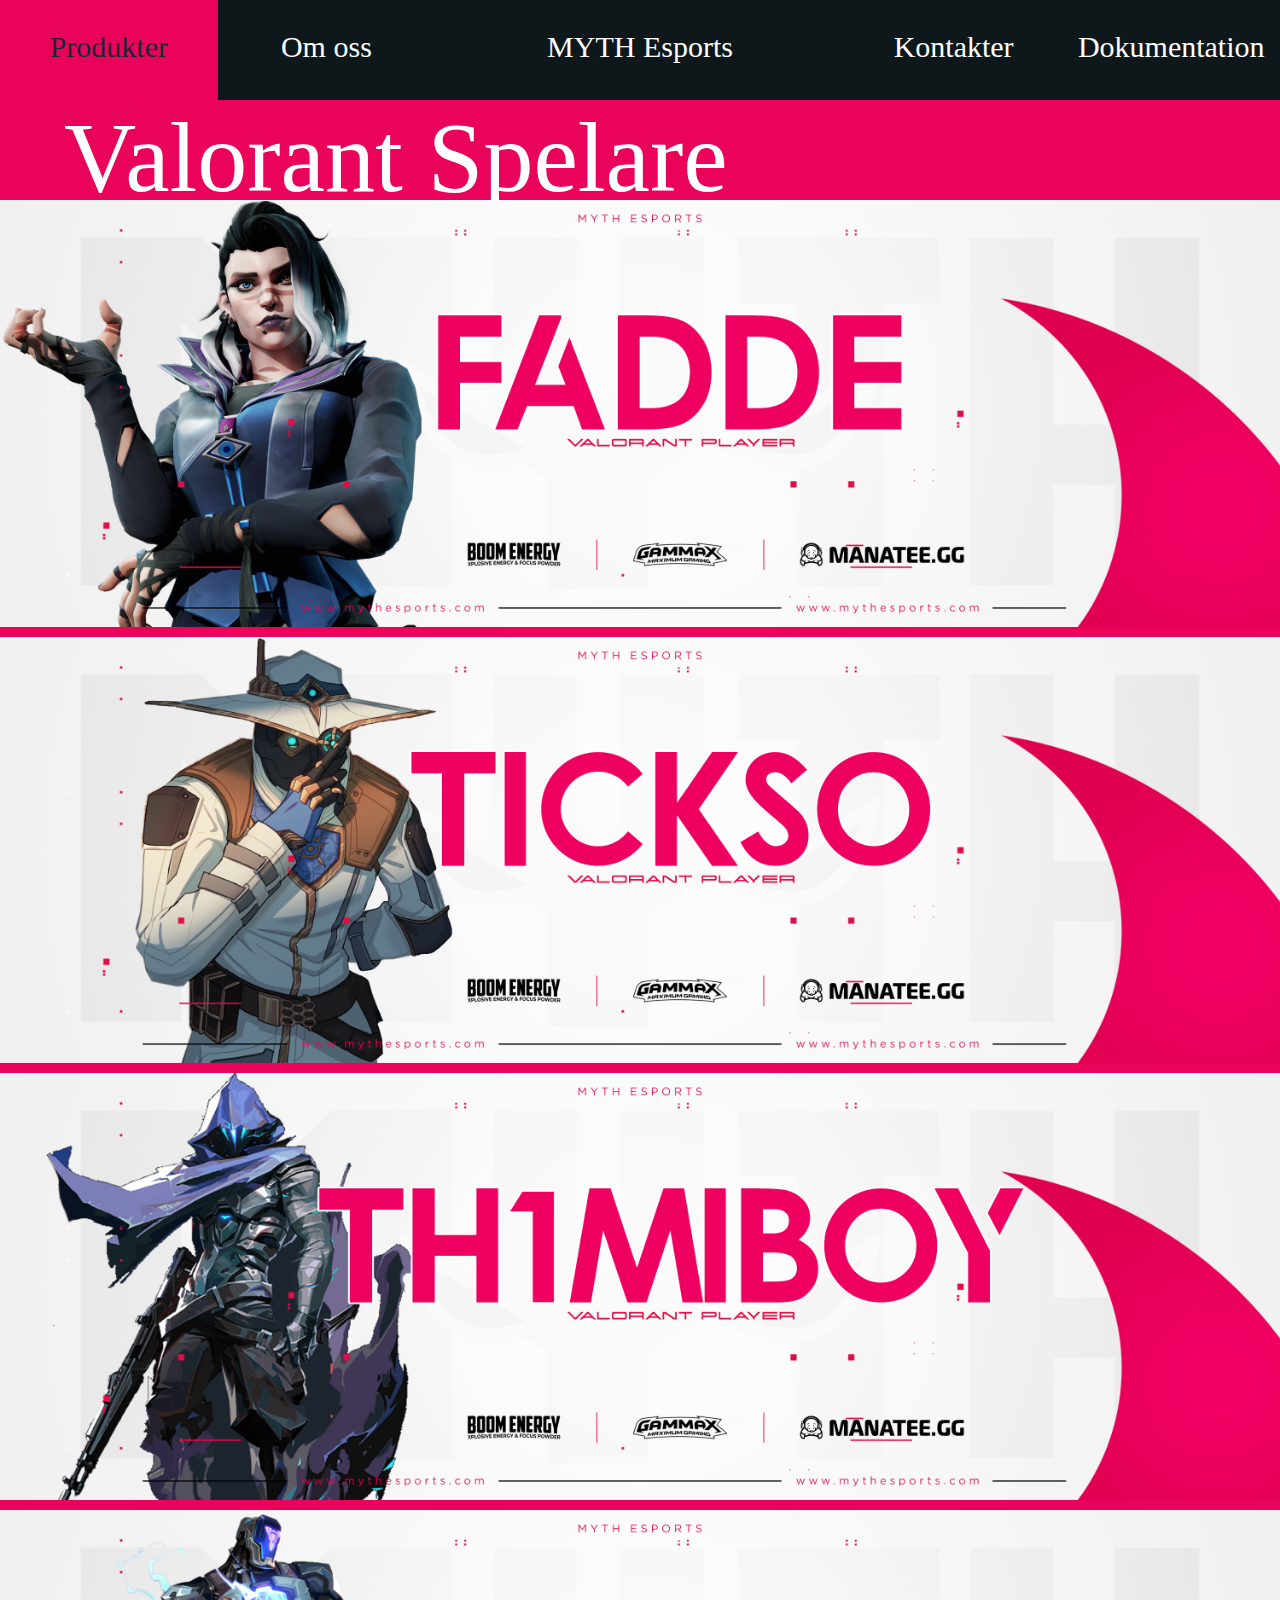
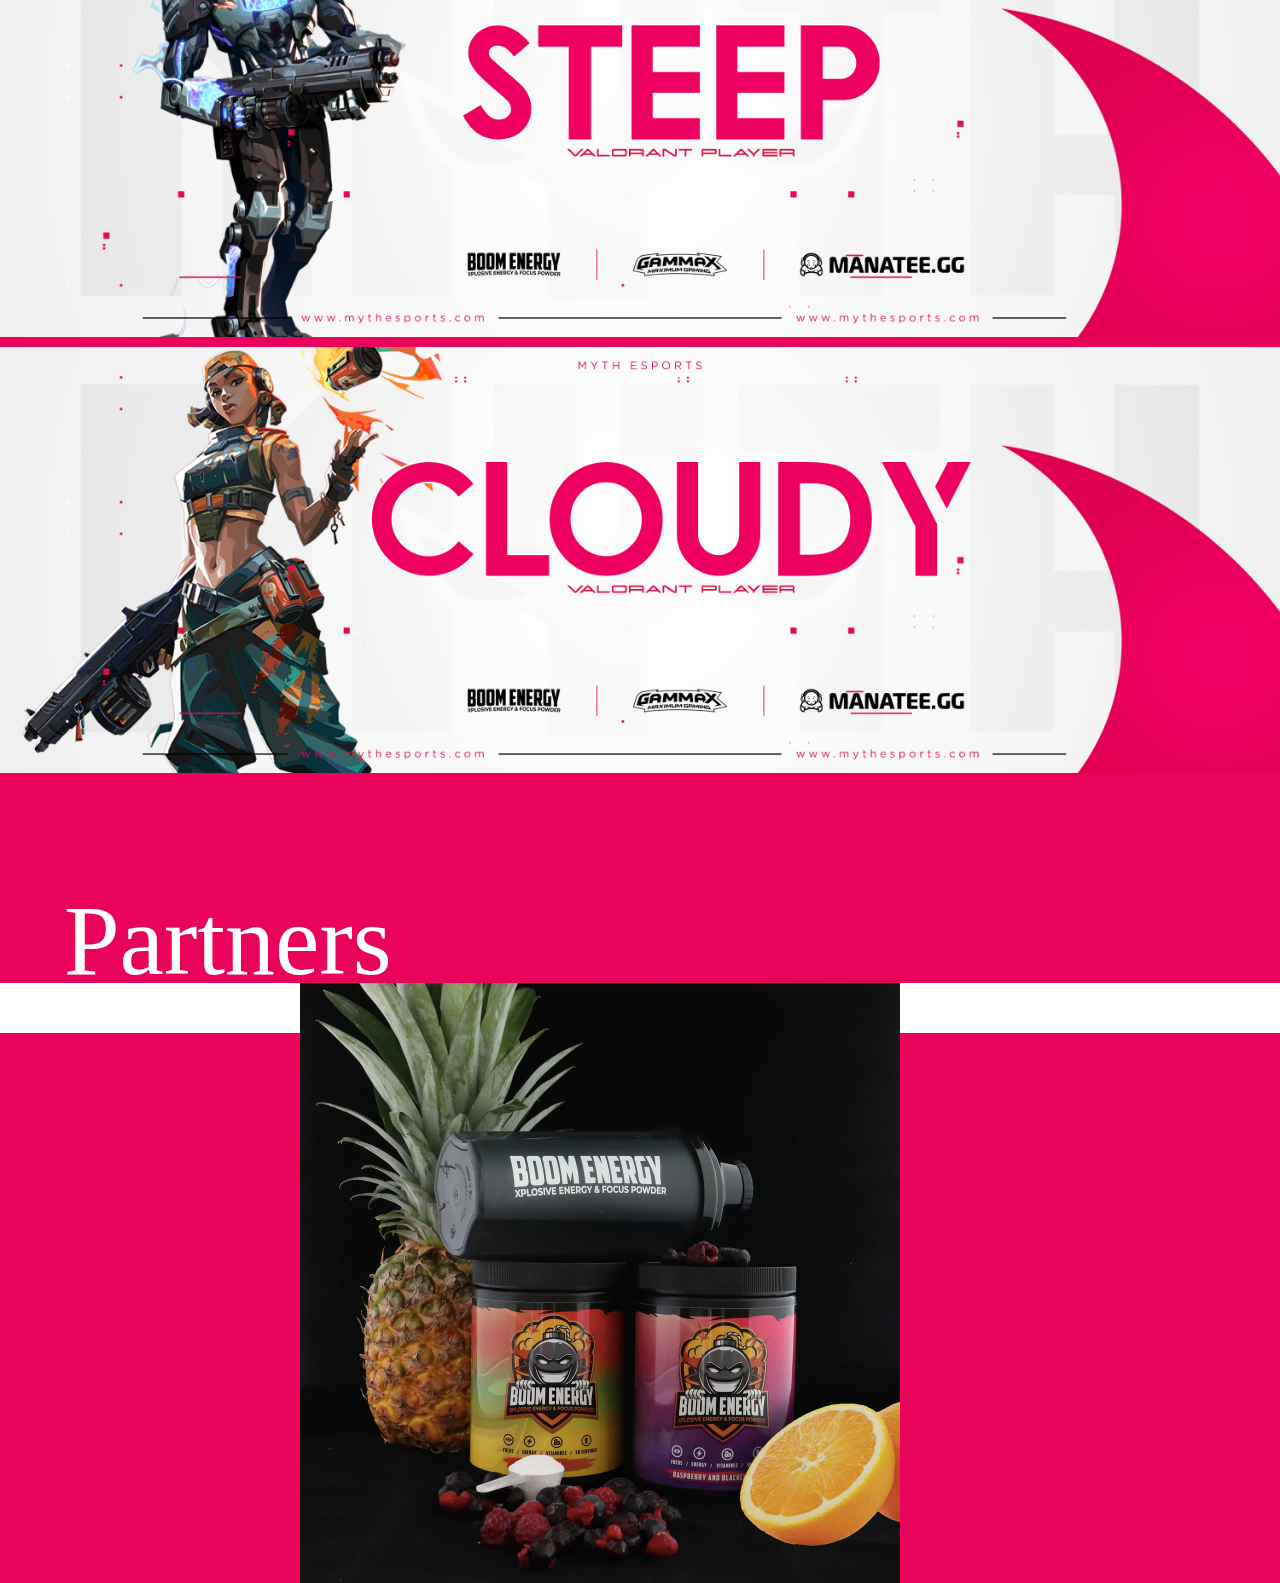
==== about.html @ ecd2f98d "initial commit" ====
<html>
    <head>
        <link rel="stylesheet" href="./css/style.css">
    </head>
    <body>
        <nav>
            <div class="topnav">
                <a href="products.html"><div class="item"><p>Produkter</p></div></a>
                <a href="about.html"><div class="item"><p>Om oss</p></div></a>
                <a href="index.html"id="middle-link"><div class="item-center"><p>MYTH Esports</p></div></a>
                <a href="contacts.html"><div class="item"><p>Kontakter</p></div></a>
                <a href="documentation.html"><div class="item"><p>Dokumentation</p></div></a>
            </div>
       </nav>
       <div class="title-white">
            <p>Valorant Spelare</p>
       </div>
        <div class="picture">
            <img src="img/FADDE banner MYTH.png" alt="FADDE banner" width="100%">
        </div>
        <div class="picture">
            <img src="img/Tickso banner MYTH.png" alt="tickso banner" width="100%">
        </div>
        <div class="picture">
            <img src="img/Th1miboy1 banner MYTH.png" alt="Th1miboy1 banner" width="100%">
        </div>
        <div class="picture">
            <img src="img/steep banner MYTH.png" alt="steep banner" width="100%">
        </div>
        <div class="picture">
            <img src="img/Cloudy banner MYTH.png" alt="Cloudys banner" width="100%">
        </div>
        <div class="title-white">
            <p>Partners</p>
           </div>
           <div class="bar">
                <div class="picture">
                    <img src="./img/boomenergy_fruit_beidepotten_1200x.webp" width="50%">
                </div>
           </div>
    </body>
</html>
---- css/style.css ----
body {
  background-color:#ea035b;
  margin:0;
  padding:0;
}

* {
  box-sizing: border-box;
}

.topnav { /* navbar */
  display: flex;
  background-color:#0e181b;
  height: 100px;
  width: 100vw;
  overflow:hidden;
  position: fixed;
  top:0;
}

.topnav, a:link, a:visited { /* länkar */
  text-decoration: none;
  color:#FFFFFF;
}

.item {
  display: flex;
  height:200px;
  width: 200px;
  background-color:#0e181b;
  justify-content: center;
  font-size: 30px;
  font-family:Impact;
  width: 100%;
}

.item-center {
  display: flex;
  flex-grow: 1;
  background-color:#0e181b;
  justify-content: center;
   font-size: 30px;
  font-family:Impact;
}

a {
  width: 17%;
}

.item:hover,:focus {
  background-color:#ea035b;
  color: #192734;
  transition: all 0.5s ease-out;
}

.item-center:hover,:focus {
  background-color:#ea035b;
  color:#192734;
  transition: all 0.5s ease-out;
}

#middle-link {
  display: flex;
  flex-grow: 1;
  background-color:#192734;
  justify-content: center;
   font-size: 30px;
  font-family:Impact;
}

.picture {
  display: grid;
  place-items: center;
  padding-bottom: 10px;
}

.title-white {
  margin-top: 100px;
  margin-left: 10px;
  color:#FFFFFF;
  font-size: 100px;
  font-family:Impact;
  height: 100px;
  margin-left: 5%;
}

.title-black {
    margin-top: 100px;
    margin-left: 10px;
    color:#0e181b;
    font-size: 100px;
    font-family:Impact;
    height: 100px;
    margin-left: 5%;
  }

.header {
  color: #FFFFFF;
  font-family:Impact;
  margin-left: 10px;
  font-size: 50px;
  margin-left: 5%;
}

.text {
  color: #FFFFFF;
  margin-left: 10px;
  font-size: 20px;
  margin-left: 5%;
}

.link {
  display: flex;
  flex-direction: row;
  margin-top: 10px;
  margin-left: 5%;
  font-size: 40px;
}

.bar {
  display:flex;
  width: 100%;
  height: 50px;
  color:#FFFFFF;
  background-color:#FFFFFF;
}

.container {
  display: flex;
  justify-content: flex-start;
  height: 50px;
  margin-bottom: 50px;
}

.item-2 {
  display: flex;
  background-color:#0e181b;
  justify-content: center;
  align-items: center;
  font-size: 30px;
  font-family:Impact;
  width: 275px;
  height: 50px;
}

.item-2:hover,:focus {
  background-color:#ea035b;
  color: #192734;
  transition: all 0.5s ease-out;
}

.link img {
  height: 50px;
  width: 70px;
  margin-left: 50px;
}
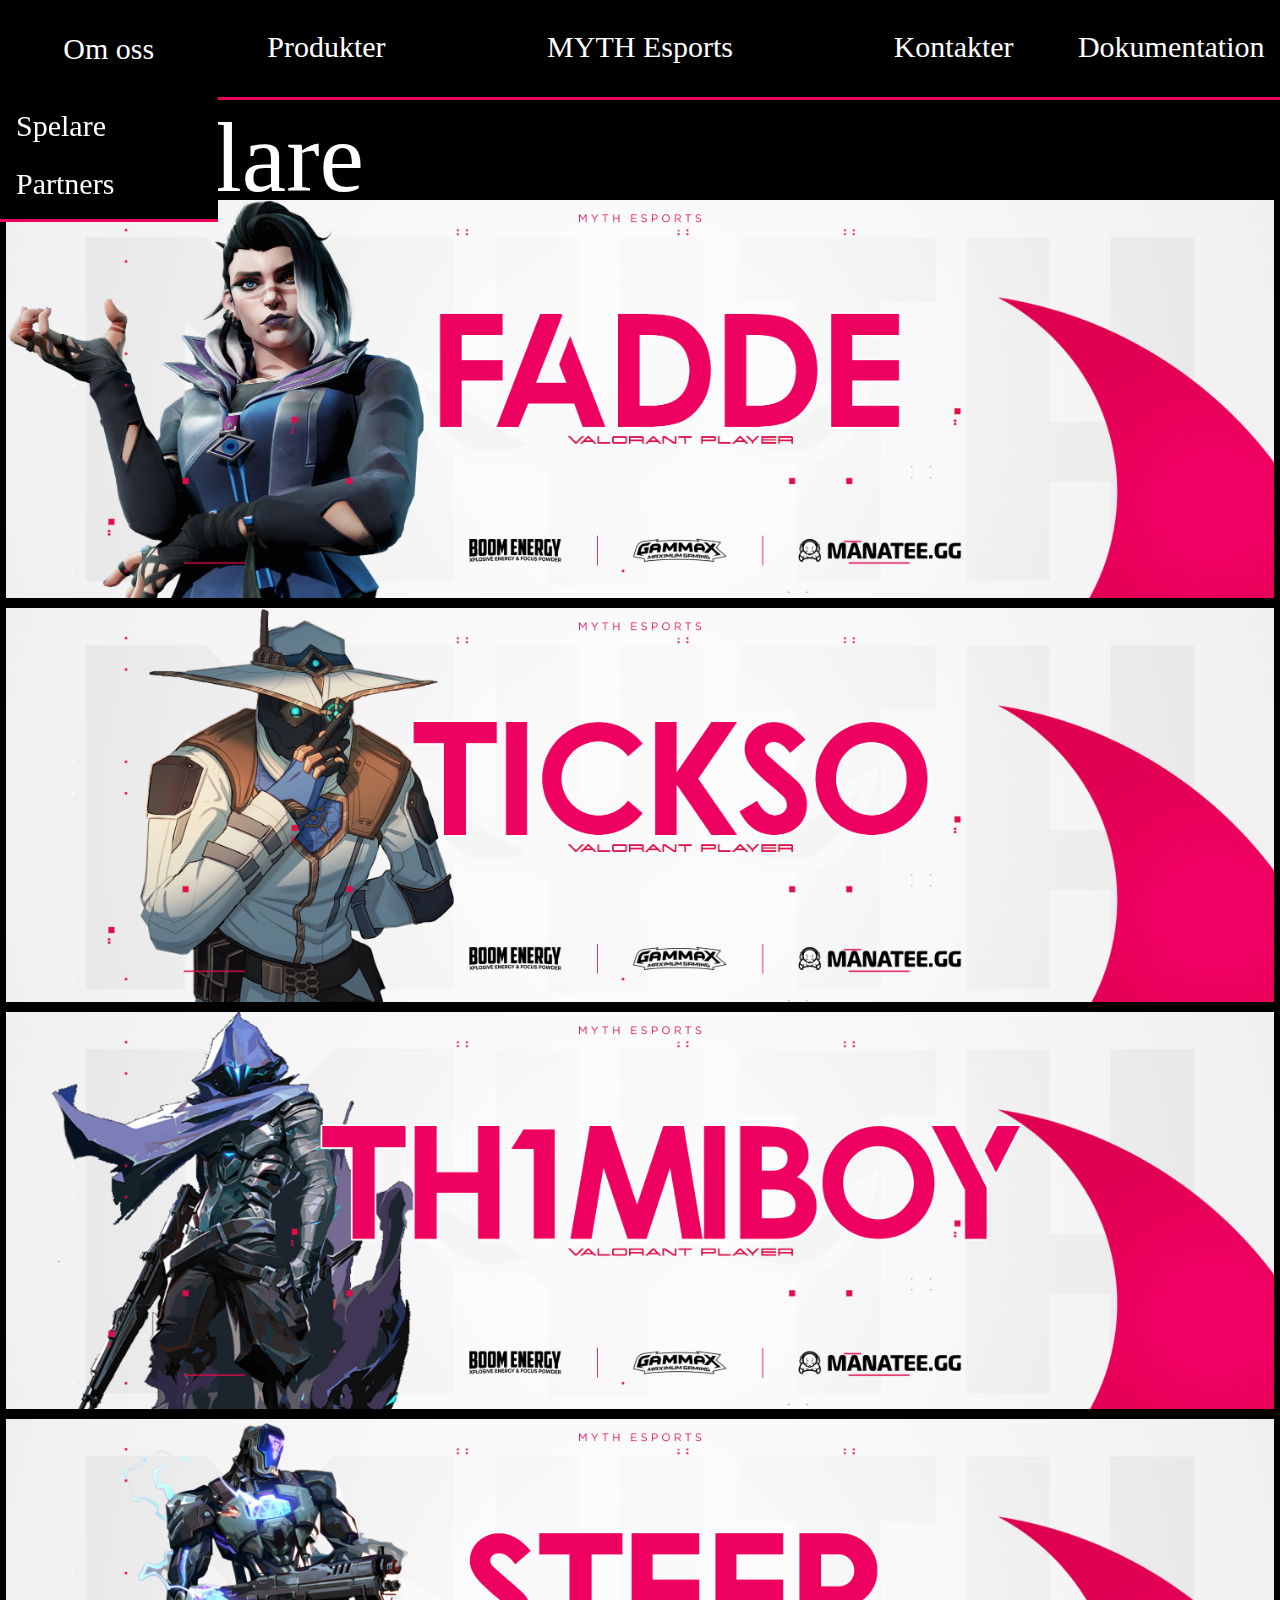
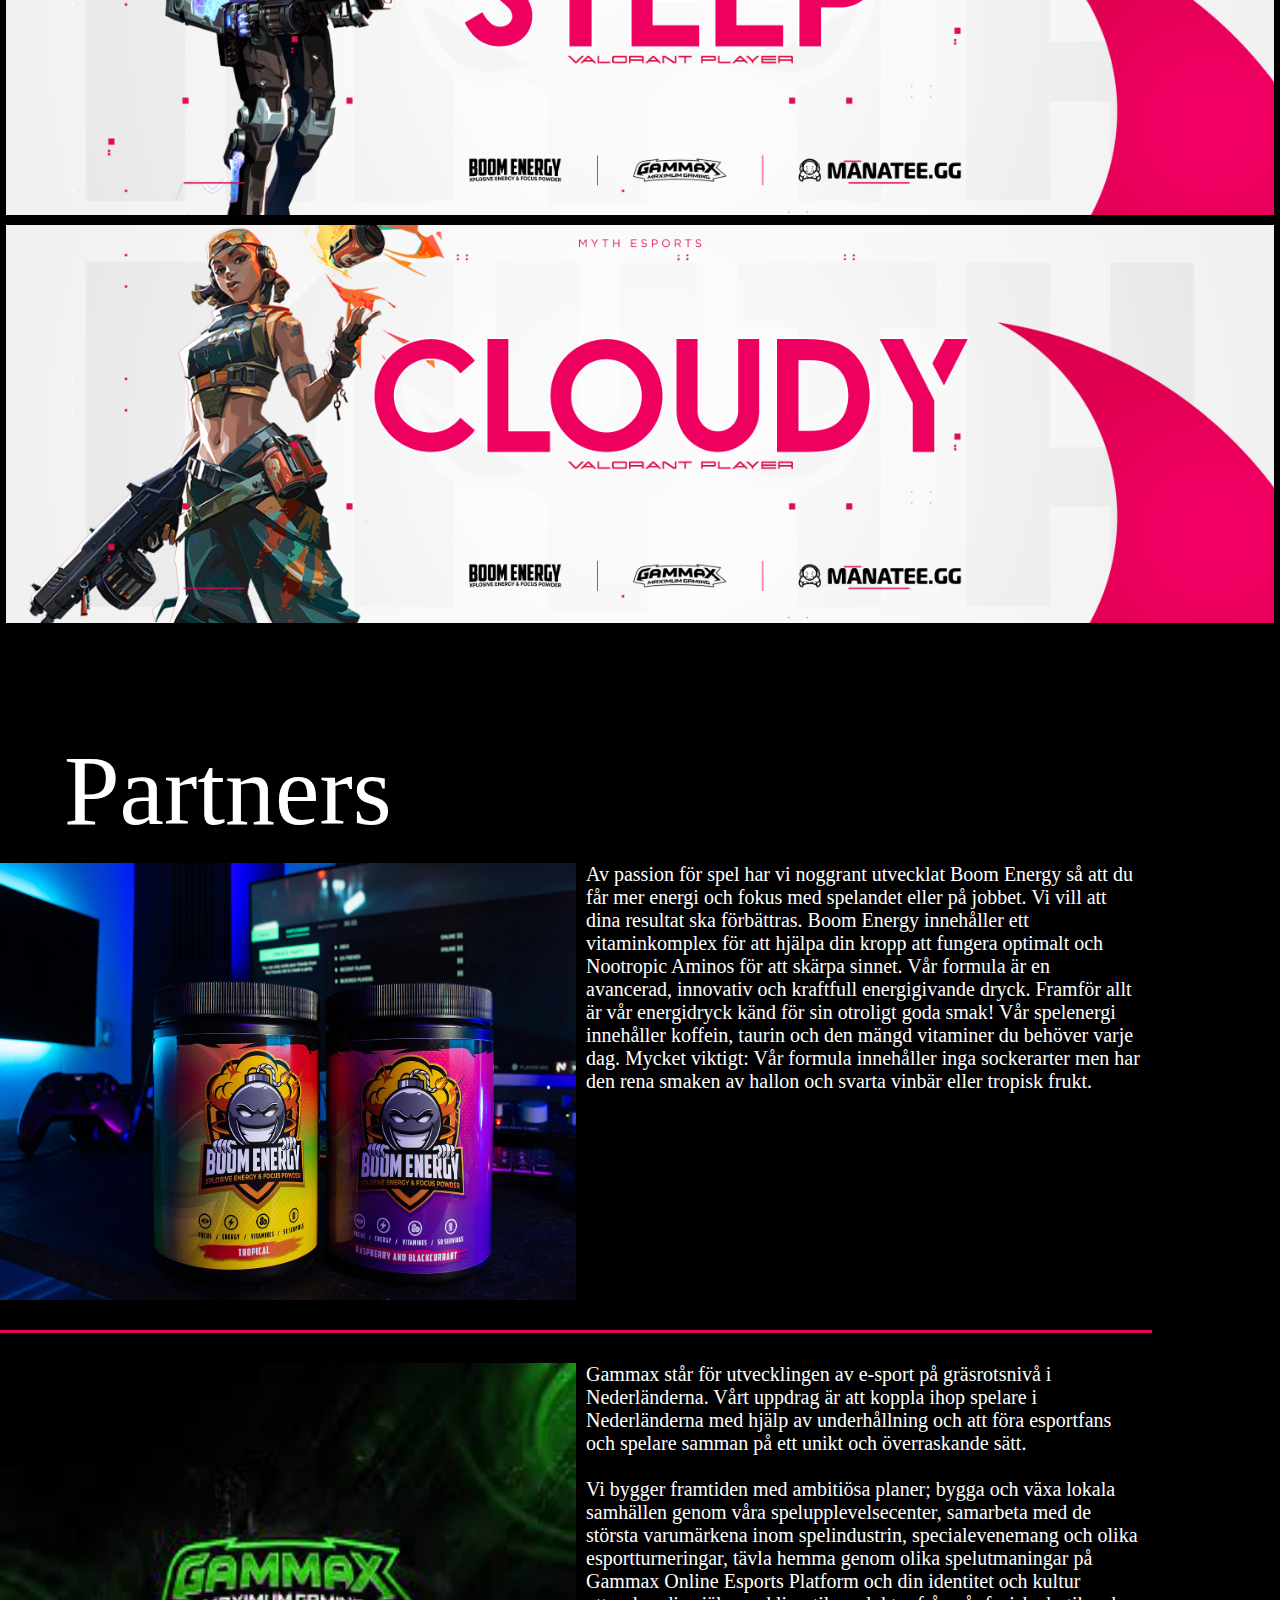
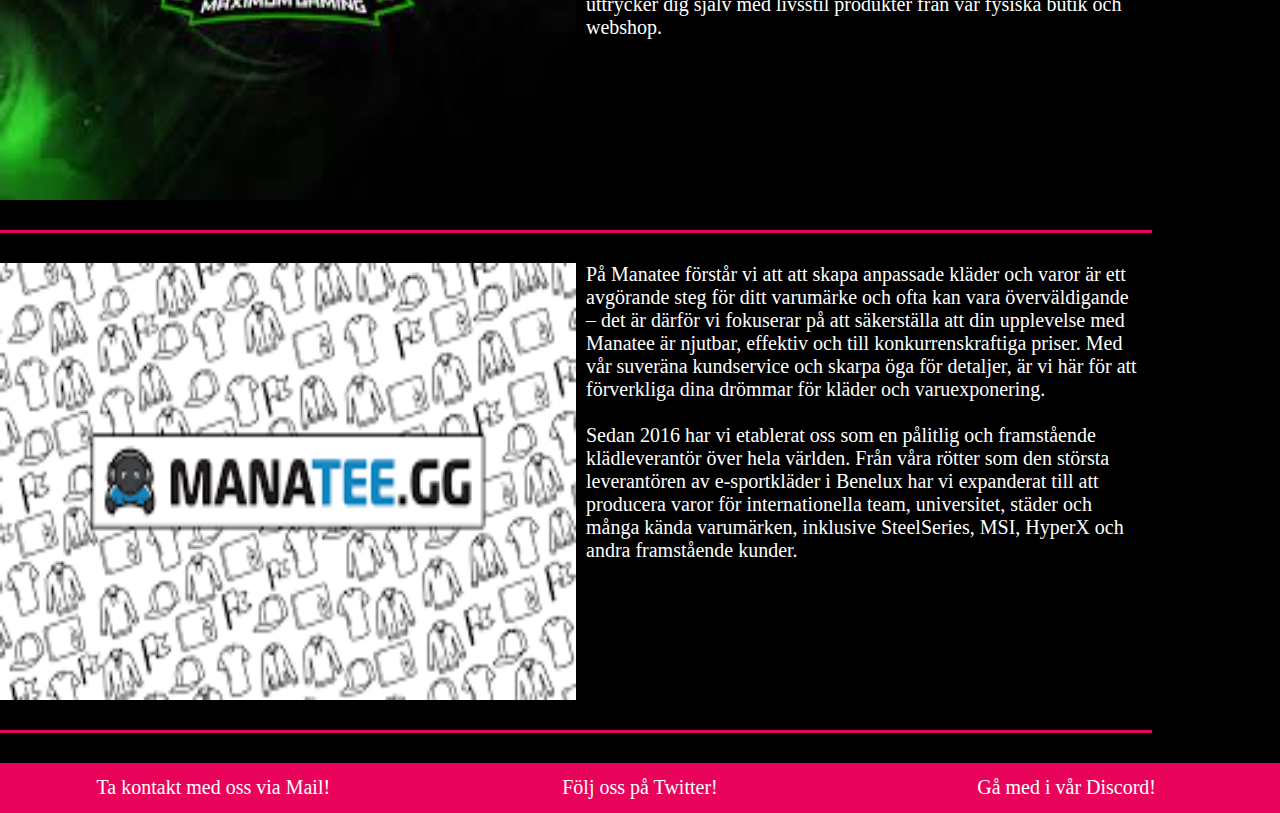
==== commit 1df00f97: "Final Commit" ====
--- a/about.html
+++ b/about.html
@@ -5,38 +5,70 @@
     <body>
         <nav>
             <div class="topnav">
-                <a href="products.html"><div class="item"><p>Produkter</p></div></a>
-                <a href="about.html"><div class="item"><p>Om oss</p></div></a>
+                <div class="dropdown">
+                    <button class="dropbtn">Om oss</button>
+                    <div class="dropdown-content">
+                      <a href="about.html#players">Spelare</a>
+                      <a href="about.html#partners">Partners</a>
+                    </div>
+                  </div>
+                <a href="index.html#products"><div class="item"><p>Produkter</p></div></a>
                 <a href="index.html"id="middle-link"><div class="item-center"><p>MYTH Esports</p></div></a>
                 <a href="contacts.html"><div class="item"><p>Kontakter</p></div></a>
                 <a href="documentation.html"><div class="item"><p>Dokumentation</p></div></a>
             </div>
        </nav>
        <div class="title-white">
-            <p>Valorant Spelare</p>
+            <a id="players"></a><p>Spelare</p>
        </div>
-        <div class="picture">
-            <img src="img/FADDE banner MYTH.png" alt="FADDE banner" width="100%">
+        <div class="img-players">
+            <img src="img/FADDE banner MYTH.png" alt="FADDE banner" width="99%">
         </div>
-        <div class="picture">
-            <img src="img/Tickso banner MYTH.png" alt="tickso banner" width="100%">
+        <div class="img-players">
+            <img src="img/Tickso banner MYTH.png" alt="tickso banner" width="99%">
         </div>
-        <div class="picture">
-            <img src="img/Th1miboy1 banner MYTH.png" alt="Th1miboy1 banner" width="100%">
+        <div class="img-players">
+            <img src="img/Th1miboy1 banner MYTH.png" alt="Th1miboy banner" width="99%">
         </div>
-        <div class="picture">
-            <img src="img/steep banner MYTH.png" alt="steep banner" width="100%">
+        <div class="img-players">
+            <img src="img/steep banner MYTH.png" alt="steep banner" width="99%">
         </div>
-        <div class="picture">
-            <img src="img/Cloudy banner MYTH.png" alt="Cloudys banner" width="100%">
+        <div class="img-players">
+            <img src="img/Cloudy banner MYTH.png" alt="Cloudy banner" width="99%">
         </div>
         <div class="title-white">
-            <p>Partners</p>
-           </div>
-           <div class="bar">
-                <div class="picture">
-                    <img src="./img/boomenergy_fruit_beidepotten_1200x.webp" width="50%">
-                </div>
-           </div>
+            <a id="partners"></a><p>Partners</p>
+        </div>
+        <div class="container-partners">
+            <img src="/img/IMG_0026.webp" alt="Boom Energy" width="50%">
+            <p>
+                Av passion för spel har vi noggrant utvecklat Boom Energy så att du får mer energi och fokus med spelandet eller på jobbet. Vi vill att dina resultat ska förbättras. Boom Energy innehåller ett vitaminkomplex för att hjälpa din kropp att fungera optimalt och Nootropic Aminos för att skärpa sinnet. Vår formula är en avancerad, innovativ och kraftfull energigivande dryck. Framför allt är vår energidryck känd för sin otroligt goda smak! Vår spelenergi innehåller koffein, taurin och den mängd vitaminer du behöver varje dag. Mycket viktigt: Vår formula innehåller inga sockerarter men har den rena smaken av hallon och svarta vinbär eller tropisk frukt.
+            </p>
+        </div>
+        <div class="container-partners">   
+            <img src="/img/nedladdning.jpeg" alt="Gammax Maximum Gaming" width="50%">
+            <p>
+                Gammax står för utvecklingen av e-sport på gräsrotsnivå i Nederländerna. Vårt uppdrag är att koppla ihop spelare i Nederländerna med hjälp av underhållning och att föra esportfans och spelare samman på ett unikt och överraskande sätt.<br><br>
+                Vi bygger framtiden med ambitiösa planer; bygga och växa lokala samhällen genom våra spelupplevelsecenter, samarbeta med de största varumärkena inom spelindustrin, specialevenemang och olika esportturneringar, tävla hemma genom olika spelutmaningar på Gammax Online Esports Platform och din identitet och kultur uttrycker dig själv med livsstil produkter från vår fysiska butik och webshop.
+            </p>
+        </div>
+        <div class="container-partners">
+            <img src="/img/nedladdning.png" alt="Manatee.gg" width="50%">
+            <p>
+                På Manatee förstår vi att att skapa anpassade kläder och varor är ett avgörande steg för ditt varumärke och ofta kan vara överväldigande – det är därför vi fokuserar på att säkerställa att din upplevelse med Manatee är njutbar, effektiv och till konkurrenskraftiga priser. Med vår suveräna kundservice och skarpa öga för detaljer, är vi här för att förverkliga dina drömmar för kläder och varuexponering.<br><br>
+                Sedan 2016 har vi etablerat oss som en pålitlig och framstående klädleverantör över hela världen. Från våra rötter som den största leverantören av e-sportkläder i Benelux har vi expanderat till att producera varor för internationella team, universitet, städer och många kända varumärken, inklusive SteelSeries, MSI, HyperX och andra framstående kunder.
+            </p>
+        </div>
+        <div class="row-info">
+            <div class="column-info">
+                <a href="contacts.html#mail"><div class="title-info">Ta kontakt med oss via Mail!</div></a>
+            </div>
+            <div class="column-info">
+                <a href="https://twitter.com/Myth_NL"><div class="title-info">Följ oss på Twitter!</div></a>
+            </div>
+            <div class="column-info">
+                <a href="https://discord.com/invite/SqAtTZj7EQ"><div class="title-info">Gå med i vår Discord!</div></a>
+            </div>
+        </div>
     </body>
 </html>--- a/css/style.css
+++ b/css/style.css
@@ -1,5 +1,5 @@
 body {
-  background-color:#ea035b;
+  background-color:black;
   margin:0;
   padding:0;
 }
@@ -8,149 +8,424 @@
   box-sizing: border-box;
 }
 
+a {
+  width: 17%;
+}
+
 .topnav { /* navbar */
-  display: flex;
-  background-color:#0e181b;
+  background-color:black;
+  display: flex;
   height: 100px;
   width: 100vw;
-  overflow:hidden;
   position: fixed;
   top:0;
-}
-
-.topnav, a:link, a:visited { /* länkar */
+  border-bottom: 3px solid transparent;
+  border-bottom-color: #ea035b;
+  z-index: 1000;
+}
+
+.topnav, a:link, a:visited { /* länkar i navbar */
+  color:#FFFFFF;
   text-decoration: none;
-  color:#FFFFFF;
-}
-
-.item {
-  display: flex;
-  height:200px;
-  width: 200px;
-  background-color:#0e181b;
-  justify-content: center;
+}
+
+.item { /* item för navbar */
+  background-color:black;
+  display: flex;
+  justify-content: center;
+  height:100%;
+  width: 100%;
+  font-family:Impact;
   font-size: 30px;
-  font-family:Impact;
-  width: 100%;
-}
-
-.item-center {
+}
+
+.item-center { /* center item för navbar */
+  background-color:black;
   display: flex;
   flex-grow: 1;
-  background-color:#0e181b;
   justify-content: center;
    font-size: 30px;
   font-family:Impact;
 }
 
-a {
-  width: 17%;
-}
-
-.item:hover,:focus {
-  background-color:#ea035b;
-  color: #192734;
+.item:hover,:focus { /* hover effekt för items i navbar */
+  color:black;
+  background-color:#ea035b;
   transition: all 0.5s ease-out;
 }
 
-.item-center:hover,:focus {
-  background-color:#ea035b;
-  color:#192734;
+.item-center:hover,:focus { /* hover effekt för center item i navbar*/
+  color:black;
+  background-color:#ea035b;
   transition: all 0.5s ease-out;
 }
 
-#middle-link {
+#middle-link { /* id för center item i navbar */
+  background-color:black;
   display: flex;
   flex-grow: 1;
-  background-color:#192734;
-  justify-content: center;
-   font-size: 30px;
-  font-family:Impact;
-}
-
-.picture {
+  justify-content: center;
+  font-family:Impact;
+  font-size: 30px;
+}
+
+.img-main { /* huvud bild i index */
+  display: grid;
+  place-items: center;
+  padding-top: 50px;
+}
+
+.img-players { /* bilder i players */
   display: grid;
   place-items: center;
   padding-bottom: 10px;
 }
 
-.title-white {
-  margin-top: 100px;
-  margin-left: 10px;
-  color:#FFFFFF;
-  font-size: 100px;
-  font-family:Impact;
-  height: 100px;
-  margin-left: 5%;
-}
-
-.title-black {
-    margin-top: 100px;
-    margin-left: 10px;
-    color:#0e181b;
-    font-size: 100px;
-    font-family:Impact;
-    height: 100px;
-    margin-left: 5%;
-  }
-
-.header {
+.img-players:hover { /* hover effekt för bilder i players*/
+  color:black;
+  background-color:#ea035b;
+  transition: all 0.5s ease-out;
+}
+
+.title-products { /* titel för produkter */
+  color:#FFFFFF;
+  height: 100px;
+  margin-left: 5%;
+  font-family:Impact;
+  font-size: 100px;
+}
+
+.text { /* bröd text */
   color: #FFFFFF;
-  font-family:Impact;
-  margin-left: 10px;
-  font-size: 50px;
-  margin-left: 5%;
-}
-
-.text {
-  color: #FFFFFF;
-  margin-left: 10px;
+  margin-left: 5%;
   font-size: 20px;
-  margin-left: 5%;
-}
-
-.link {
-  display: flex;
-  flex-direction: row;
-  margin-top: 10px;
-  margin-left: 5%;
-  font-size: 40px;
-}
-
-.bar {
-  display:flex;
-  width: 100%;
-  height: 50px;
-  color:#FFFFFF;
-  background-color:#FFFFFF;
-}
-
-.container {
-  display: flex;
-  justify-content: flex-start;
+}
+
+.container-contacts { /* container för sociala medier i kontakter */
+  display: flex;
   height: 50px;
   margin-bottom: 50px;
-}
-
-.item-2 {
-  display: flex;
-  background-color:#0e181b;
-  justify-content: center;
+  padding-top: 50px;
+  margin-left: 5%;
+  width: 100%;
+}
+
+.container-contacts p { /* text i container för sociala medier */
+  color:#ea035b;
+  font-size: 20px;
+}
+
+.container-contacts a { /* länkarna i kontaker */
+  display: flex;
+}
+
+.title-socials { /* titel för sociala medier */
+  color:#FFFFFF;
+  height: 100px;
+  margin-left: 5%;
+  font-family:Impact;
+  font-size: 100px;
+}
+
+.container-products { /* container för alla produkter */
+  display: flex;
+  flex-wrap: wrap;
+  width: 100%;
+  padding-top:30px;
+}
+
+.item-products { /* produkterna som items */
+  width:32%;
+  height:400px;
+  min-width:32%;
+}
+
+.container-products img { /* bilder för produkterna */
+  width: 100%;
+  max-width:100%;
+  justify-content:center;
   align-items: center;
+}
+
+.item-products:hover, :focus { /* hover effekt på alla produkter */
+  color:black;
+  background-color:#ea035b;
+  transition: all 0.5s ease-out;
+}
+
+.title-sponsors{ /* titel för sponsorer */
+  color:#FFFFFF;
+  height: 100px;
+  margin-left: 5%;
+  font-family:Impact;
+  font-size: 100px;
+  padding-bottom: 100px;
+}
+
+.row-sponsors { /* row där alla columns ligger i för sponsorer */
+  padding-top: 15px;
+  display: flex;
+  justify-content: space-evenly;
+  align-items: center;
+}
+
+.column-sponsors { /* columns där alla länkar ligger i för sponsorer */
+  display: flex;
+  justify-content: center;
+  width: 33.33%;
+  height: 500px;
+}
+
+.column-sponsors a{ /* alla länkar i columns för sponsorer */
+  display: flex;
+  justify-content: center;
+  align-items: center;
+  width: 100%;
+  height: 100%;
+}
+
+.column-sponsors:hover,:focus { /* hover effekt för länkarna i sponsorer */
+  color:black;
+  background-color:#ea035b;
+  transition: all 0.5s ease-out;
+}
+
+.column-sponsors img{ /* bilderna för sponsorer */
+  width:80%;
+}
+
+.row-info { /* row där alla columns ligger i för info sidan */
+  display: flex;
+  justify-content: space-evenly;
+  align-items: center;
+  padding-top: 30px;
+}
+
+.column-info { /* columns där alla länkar ligger i för info sidan */
+  color:#FFFFFF;
+  background-color: #ea035b;
+  display: flex;
+  justify-content: center;
+  width: 33.33%;
+  height: 50px;
+  border-top: 3px solid transparent;
+  border-top-color: #ea035b;
+}
+
+.column-info a{ /* alla länkar i columns för info sidan */
+  display: flex;
+  justify-content: center;
+  justify-content: center;
+  width: 100%;
+  box-shadow: inset 0 0 0 0 #ea035b;
+  transition color 400ms ease-in-out, box-shadow 400ms ease-in-out;
+}
+
+.column-info:hover,:focus { /* hover effekt för länkarna i info sidan */
+  box-shadow: inset 500px 0 0 0 black;
+  transition: 300ms ease-in-out ;
+}
+
+.title-info { /* titel för info sidan */
+  display: flex;
+  padding-top: 10px;
+  font-family: Impact;
+  align-content: center;
+  justify-content: center;
+  font-size: 20px;
+  width: 100%;
+}
+
+.title-white { /* vit titel */
+  color:#FFFFFF;
+  height: 100px;
+  margin-top: 100px;
+  margin-left: 5%;
+  font-family:Impact;
+  font-size: 100px;
+}
+
+.title-contacts { /* titel för kontakt sidan */
+  color:#FFFFFF;
+  height: 100px;
+  margin-top: 100px;
+  margin-left: 5%;
+  font-family:Impact;
+  font-size: 100px;
+  padding-bottom:10%;
+}
+
+.title-black { /* svart titel */
+  color:black;
+  height: 100px;
+  margin-top: 100px;
+  margin-left: 5%;
+  font-family:Impact;
+  font-size: 100px;
+  }
+
+.container-slideshow { /* container för slideshow */
+  max-width: 1000px;
+  position: relative;
+  margin: auto;
+}
+
+.img-slideshow { /* bilder för slideshow */
+  display: none;
+  width:100%;
+  height: 550px;
+}
+
+.prev, .next { /* båda pilar för slideshow */
+  cursor: pointer;
+  position: absolute;
+  top: 60%;
+  width: auto;
+  padding: 16px;
+  color:#ea035b;
+  font-weight: bold;
+  font-size: 18px;
+  transition: 0.6s ease;
+  border-radius: 0 3px 3px 0;
+  user-select: none;
+}
+
+.next { /* slideshow */
+  right: 0;
+  border-radius: 3px 0 0 3px;
+}
+
+.prev:hover, .next:hover { /* hover effekt för pilarna på slideshow */
+  color: black;
+  background-color:#FFFFFF;
+}
+
+.prev :hover, :focus { /* hover effekt för pilarna på slideshow */
+  color:black;
+  background-color:#ea035b;
+  transition:all 0.5s ease-out;
+}
+
+.dot-slideshow { /* styling för punkterna under slideshow */
+  cursor: pointer;
+  height: 15px;
+  width: 15px;
+  margin: 0 2px;
+  background-color: #bbb;
+  border-radius: 50%;
+  display: inline-block;
+  transition: background-color 0.6s ease;
+}
+
+.active, .dot:hover { /* styling för punkterna under slideshow */
+  background-color: #717171;
+}
+
+.fade { /* animation för punkter under slideshow */
+  animation-name:fade;
+  animation-duration: 1.5s;
+}
+
+@keyframes fade { /* animation för punkter under slideshow */
+  from {opacity: .4}
+  to {opacity: 1}
+}
+
+.dropbtn { /* dropdown button */
+  background-color:black;
+  color:#FFFFFF;
+  padding: 16px;
   font-size: 30px;
-  font-family:Impact;
-  width: 275px;
-  height: 50px;
-}
-
-.item-2:hover,:focus {
-  background-color:#ea035b;
-  color: #192734;
-  transition: all 0.5s ease-out;
-}
-
-.link img {
-  height: 50px;
-  width: 70px;
-  margin-left: 50px;
+  font-family: Impact;
+  border: none;
+  height: 100%;
+  width: 100%;
+}
+
+.dropdown { /*dropdown */
+  position: relative;
+  display: inline-block;
+  height: 100%;
+  width: 17%;
+}
+
+.dropdown-content { /* dropdown innehåll */
+  background-color:black;
+  min-width: 160px;
+  height: 0px;
+  z-index: 1;
+  transition: 300ms ease;
+  overflow:hidden;
+  border-bottom: 3px solid transparent;
+  border-bottom-color: #ea035b;
+}
+
+.dropdown-content a { /* dropdown länkar */
+  color:#FFFFFF;
+  font-size: 30px;
+  font-family: Impact;
+  padding: 12px 16px;
+  text-decoration: none;
+  display: block;
+  opacity: 0;
+  background-color:black;
+  width: 100%;
+  transition: 200ms ease;
+}
+
+.dropdown:hover .dropdown-content { /* dropdown + innehåll */
+  height: 125px;
+  color:black;
+}
+
+.dropdown:hover .dropdown-content a { /* dropdown länkar */
+  opacity: 1;
+}
+
+.dropdown-content a:hover { /* dropdown innehålls länkar */
+  color: black;
+  background-color: #ea035b;
+  transition:all 0.5s ease-out;
+}
+
+.container-partners { /* container för partners */
+  display: flex;
+  border-bottom: 3px solid transparent;
+  border-bottom-color: #ea035b;
+  height: 500px;
+  width: 90%;
+}
+
+.container-partners img { /* bilder för partners */
+  padding-top: 30px;
+  padding-bottom: 30px;
+}
+
+.container-partners p { /* text i container-partners */
+  font-size: 20px;
+  padding-left: 10px;
+  padding-top:10px;
+  padding-right: 1%;
+  color: #FFFFFF;
+}
+
+.container-documentation { /* container för dokumentationen */
+  display: flex;
+  border-bottom: 3px solid transparent;
+  border-bottom-color: #ea035b;
+  height: 500px;
+  width:90%;
+}
+
+.container-documentation img { /* bilder för dokumentationen */
+  padding-top: 30px;
+  padding-bottom: 30px;
+}
+
+.container-documentation p { /* text i dokumentationen */
+  font-size: 20px;
+  padding-left: 50px;
+  padding-right: 1%;
+  padding-top:100px;
+  color: #FFFFFF;
 }